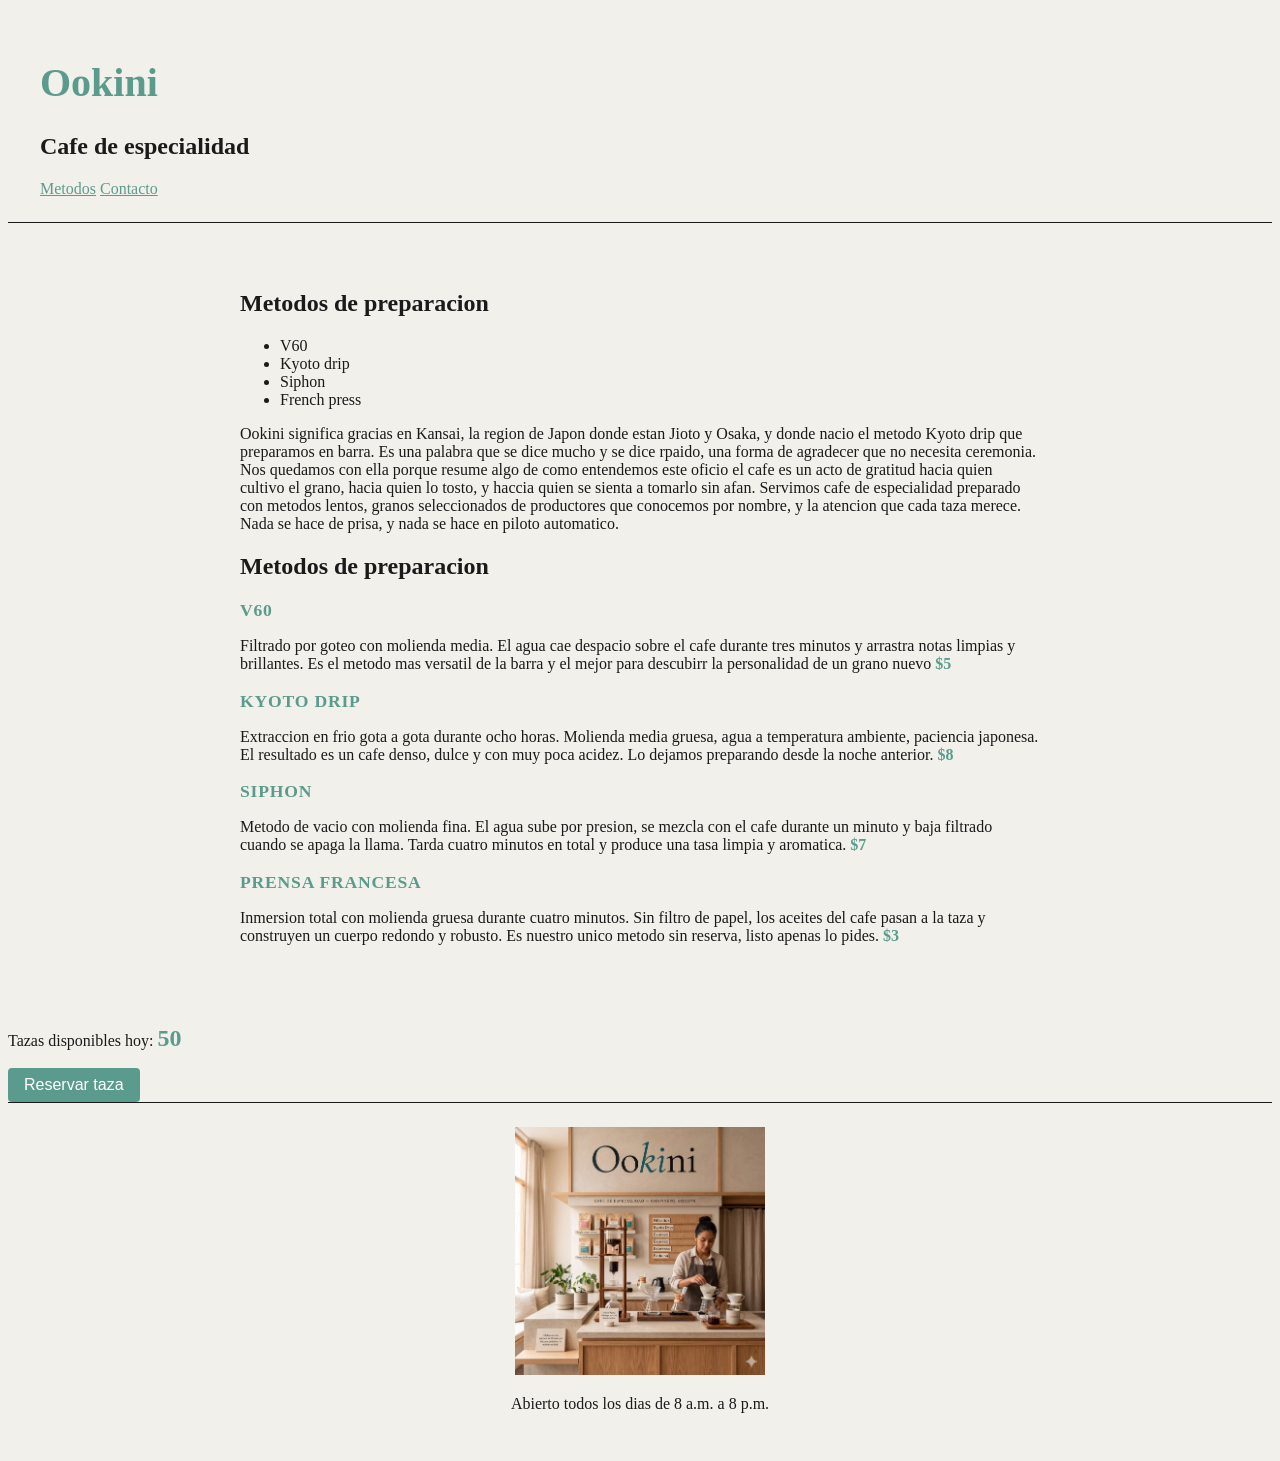
==== index.html @ 9b3202a5 "Version inicial de Ookini" ====
<!doctype html>
<html lang="en">
  <head>
    <meta charset="UTF-8" />
    <meta name="viewport" content="width=device-width, initial-scale=1.0" />
    <title>Ookini</title>
    <link rel="stylesheet" href="styles.css" />
  </head>
  <body>
    <header>
      <h1>Ookini</h1>
      <h2>Cafe de especialidad</h2>
      <nav>
        <a href="#metodos">Metodos</a>
        <a href="#contacto">Contacto</a>
      </nav>
    </header>
    <main>
        <section id="metodos">
            <h2>Metodos de preparacion</h2>
            <ul>
                <li>V60</li>
                <li>Kyoto drip</li>
                <li>Siphon</li>
                <li>French press</li>
            </ul>
      <p>Ookini significa gracias en Kansai, la region de Japon donde estan Jioto 
        y Osaka, y donde nacio el metodo Kyoto drip que preparamos en barra. Es una 
        palabra que se dice mucho y se dice rpaido, una forma de agradecer que no 
        necesita ceremonia. Nos quedamos con ella porque resume algo de como entendemos 
        este oficio el cafe es un acto de gratitud hacia quien cultivo el grano, hacia 
        quien lo tosto, y haccia quien se sienta a tomarlo sin afan. Servimos cafe de 
        especialidad preparado con metodos lentos, granos seleccionados de productores 
        que conocemos por nombre, y la atencion que cada taza merece. Nada se hace de 
        prisa, y nada se hace en piloto automatico.</p>

      <h2>Metodos de preparacion</h2>
      <h3 class="metodo-titulo">V60</h3>
      <p>
        Filtrado por goteo con molienda media. El agua cae despacio sobre el
        cafe durante tres minutos y arrastra notas limpias y brillantes. Es el
        metodo mas versatil de la barra y el mejor para descubirr la
        personalidad de un grano nuevo <span class="precio">$5</span>
      </p>
        <h3 class="metodo-titulo">Kyoto drip</h3>
      <p>
        Extraccion en frio gota a gota durante ocho horas. Molienda media
        gruesa, agua a temperatura ambiente, paciencia japonesa. El resultado es
        un cafe denso, dulce y con muy poca acidez. Lo dejamos preparando desde
        la noche anterior. <span class="precio">$8</span>
      </p>
        <h3 class="metodo-titulo">Siphon</h3>
      <p>
        Metodo de vacio con molienda fina. El agua sube por presion, se mezcla
        con el cafe durante un minuto y baja filtrado cuando se apaga la llama.
        Tarda cuatro minutos en total y produce una tasa limpia y aromatica. <span class="precio">$7</span>
      </p>
        <h3 class="metodo-titulo">Prensa Francesa</h3>
      <p>
        Inmersion total con molienda gruesa durante cuatro minutos. Sin filtro
        de papel, los aceites del cafe pasan a la taza y construyen un cuerpo
        redondo y robusto. Es nuestro unico metodo sin reserva, listo apenas lo
        pides. <span class="precio">$3</span>
      </p>
    </main>

    <section id="reservas">
      <p>Tazas disponibles hoy: <span id = "contador-tazas">50</span></p>
      <button id="boton-reservar">Reservar taza</button>
    </section>
    
    <footer id="contacto">
        <img src="ookini-barra.png" alt="Ookini logo" width="250" />
        <p> Abierto todos los dias de 8 a.m. a 8 p.m.</p>
    </footer>

    <script src="script.js"></script>
  </body>


</html>
---- styles.css ----
body{
    background-color: #f2f0ea;
    font-family: Georgia, serif;
    color: #1a1a1a;
}
h1{
    color:#5B9B8E;
    font-size: 2.5rem;
}
header{
    padding: 1.5rem 2rem;
    border-bottom: 1px solid #1A1A1A;
}
nav a{
    color: #5B9B8E;
}
main {
    padding: 3rem 2rem;
    max-width: 800px;
    margin: 0 auto;
}
.metodo-titulo{
    font-size: 1.1rem;
    letter-spacing: 0.05rem;
    text-transform: uppercase;
    margin-bottom: 0.25rem;
    color: #5B9B8E;
}
.precio{
    font-weight: bold;
    color: #5B9B8E;
}
footer{
    padding: 1.5rem 2rem;
    border-top: 1px solid #1A1A1A;
    text-align: center;
}
#contador-tazas{
    font-size: 1.5rem;
    font-weight: bold;
    color: #5B9B8E;
}

#boton-reservar{
    background-color: #5B9B8E;
    color: #fff;
    border: none;
    padding: 0.5rem 1rem;
    font-size: 1rem;
    cursor: pointer;
    border-radius: 4px;
}
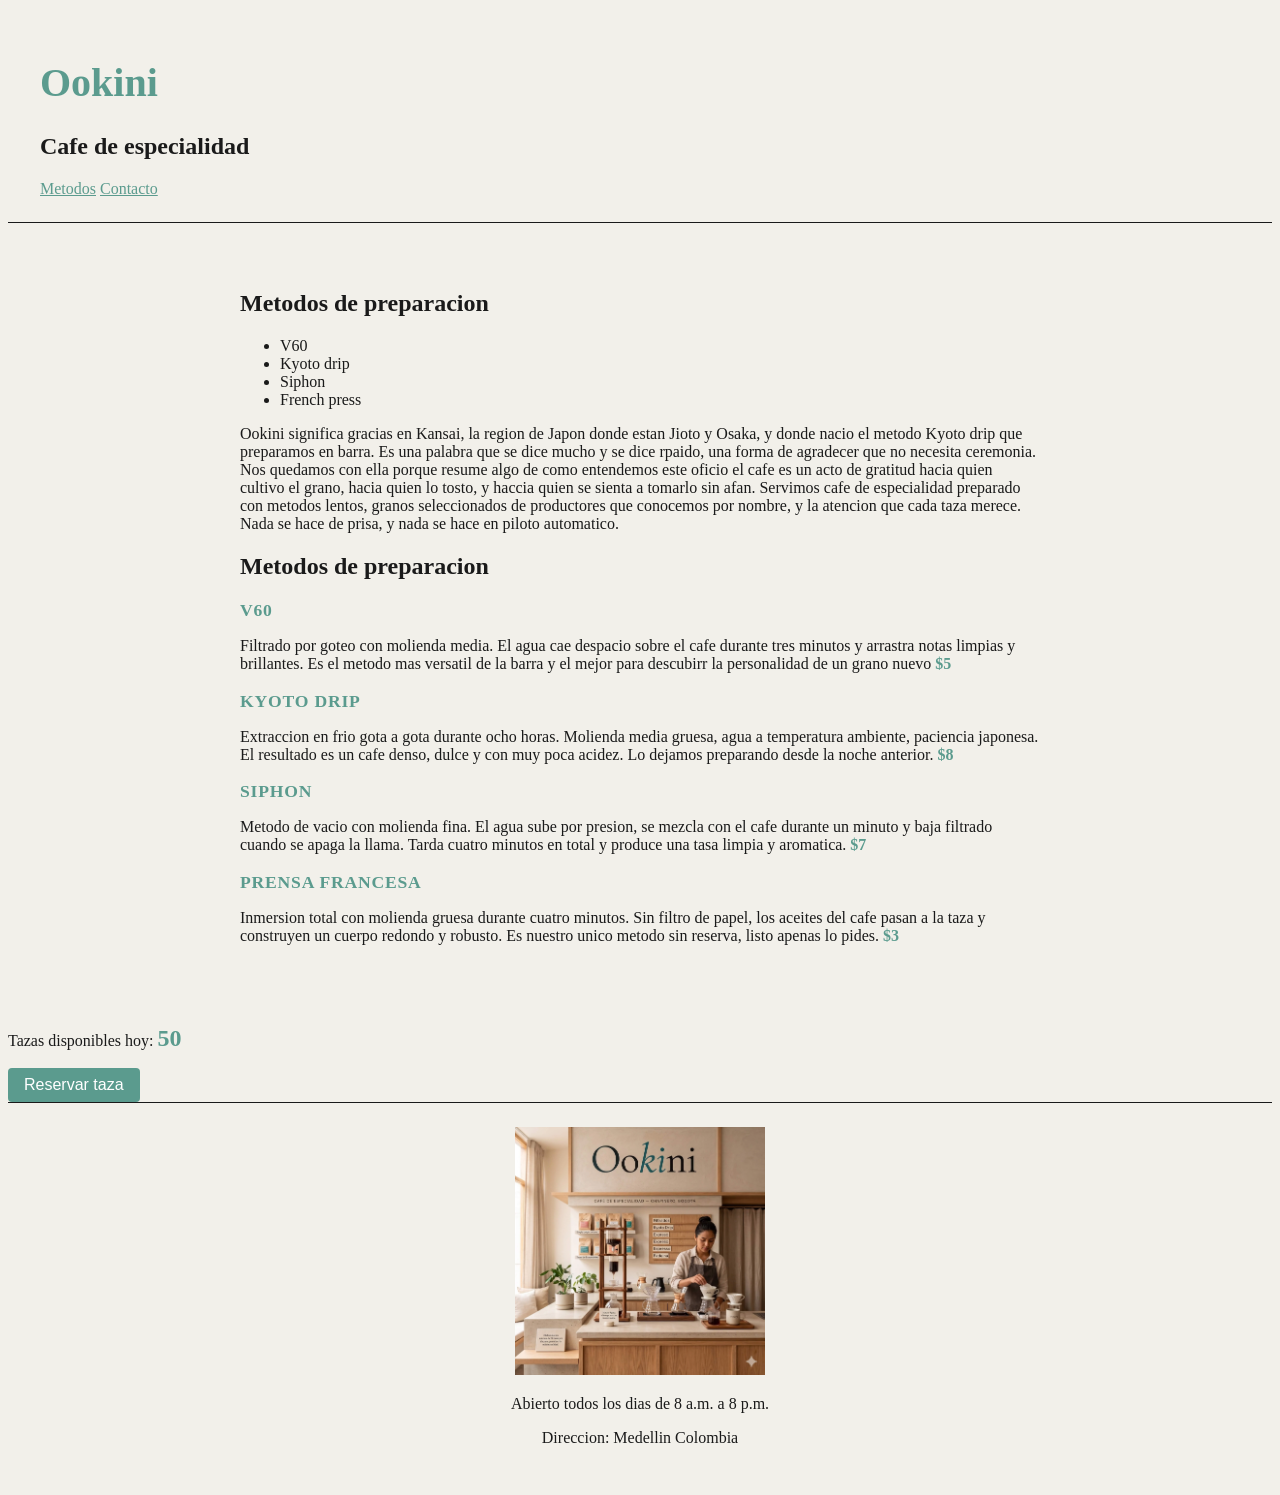
==== commit ced108b1: "Agregar direccion de Ookini al footer" ====
--- a/index.html
+++ b/index.html
@@ -72,6 +72,7 @@
     <footer id="contacto">
         <img src="ookini-barra.png" alt="Ookini logo" width="250" />
         <p> Abierto todos los dias de 8 a.m. a 8 p.m.</p>
+        <p>Direccion: Medellin Colombia</p>
     </footer>
 
     <script src="script.js"></script>
